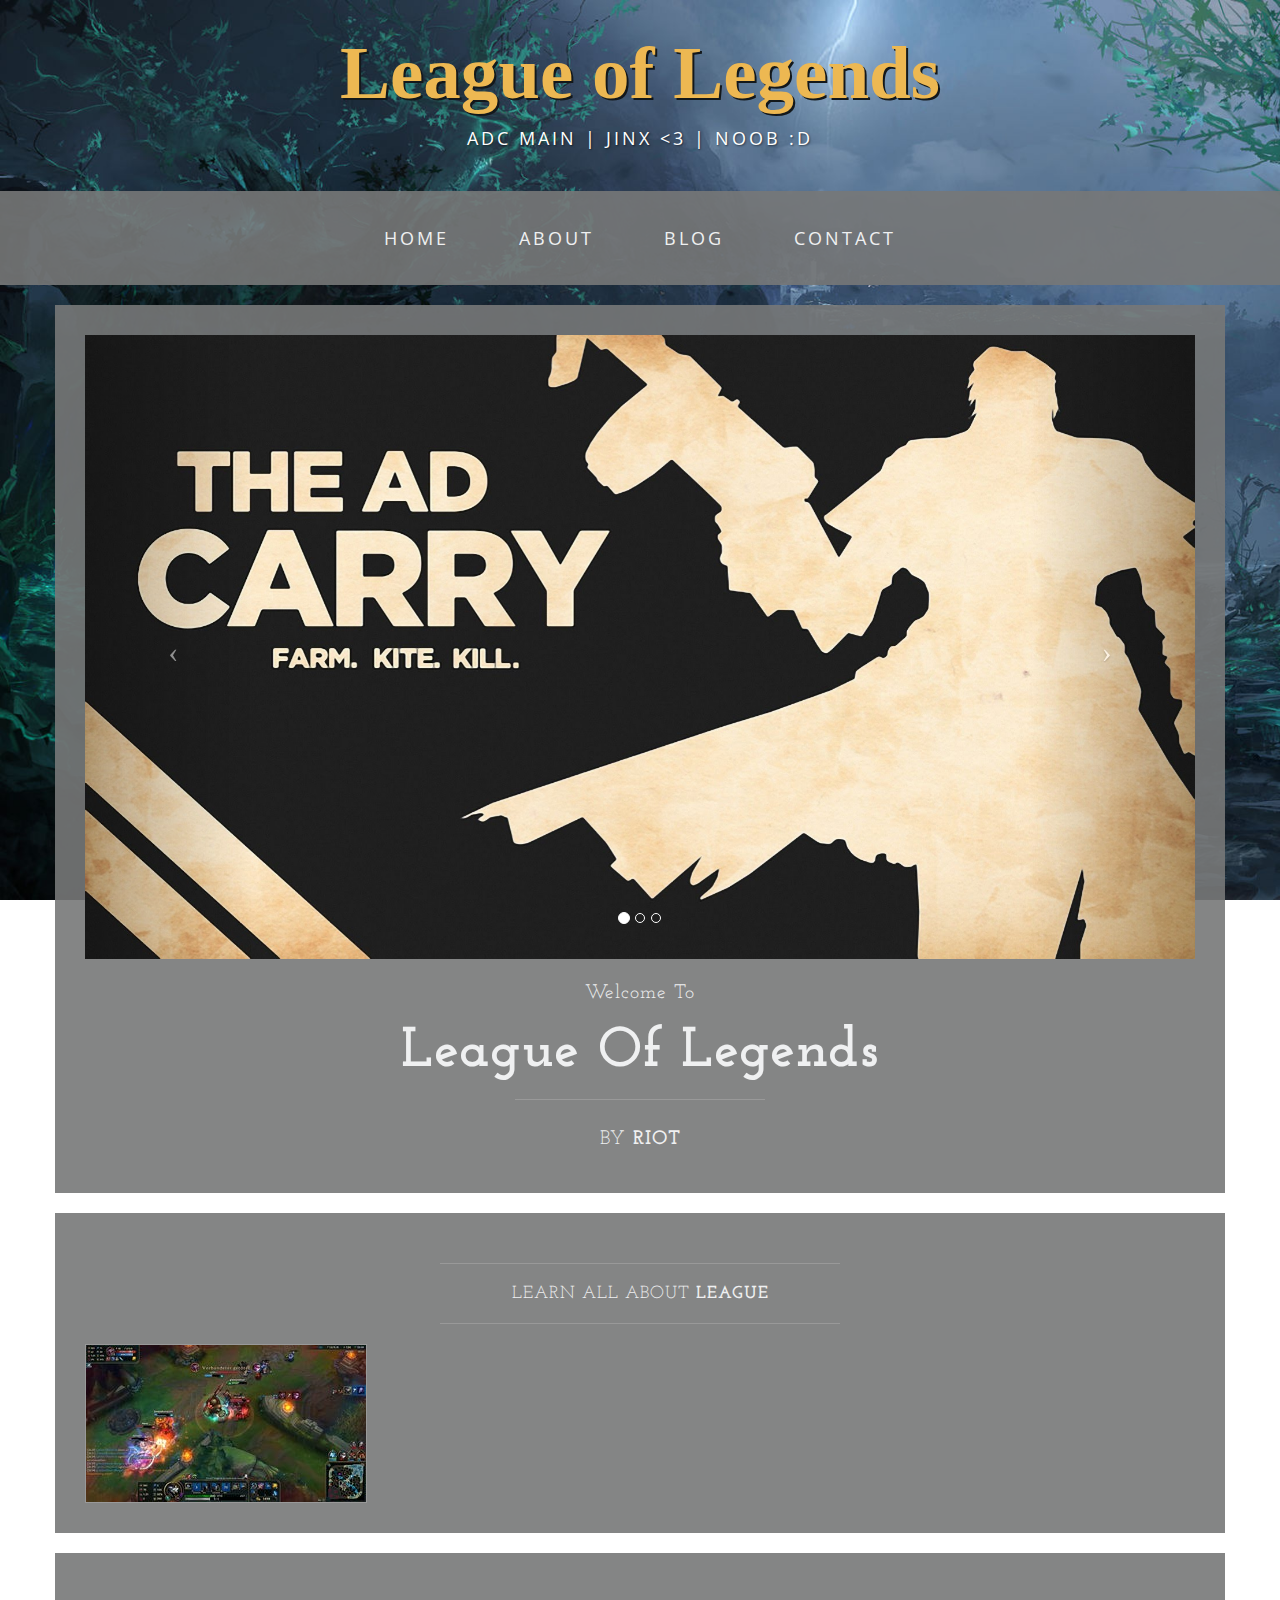
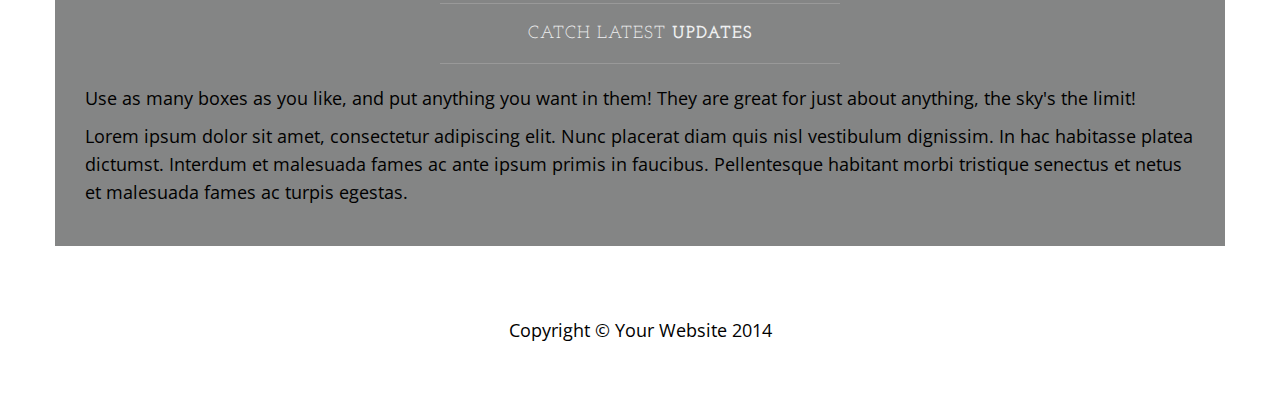
==== index.html @ 9e9809ee "Add files via upload" ====
<!DOCTYPE html>
<html lang="en">

<head>

    <meta charset="utf-8">
    <meta http-equiv="X-UA-Compatible" content="IE=edge">
    <meta name="viewport" content="width=device-width, initial-scale=1">
    <meta name="description" content="">
    <meta name="author" content="">

    <title>League of Legends</title>

    <!-- Bootstrap Core CSS -->
    <link href="css/bootstrap.min.css" rel="stylesheet">

    <!-- Custom CSS -->
    <link href="css/business-casual.css" rel="stylesheet">

    <!-- Fonts -->
    <link href="https://fonts.googleapis.com/css?family=Open+Sans:300italic,400italic,600italic,700italic,800italic,400,300,600,700,800" rel="stylesheet" type="text/css">
    <link href="https://fonts.googleapis.com/css?family=Josefin+Slab:100,300,400,600,700,100italic,300italic,400italic,600italic,700italic" rel="stylesheet" type="text/css">

    <!-- HTML5 Shim and Respond.js IE8 support of HTML5 elements and media queries -->
    <!-- WARNING: Respond.js doesn't work if you view the page via file:// -->
    <!--[if lt IE 9]>
        <script src="https://oss.maxcdn.com/libs/html5shiv/3.7.0/html5shiv.js"></script>
        <script src="https://oss.maxcdn.com/libs/respond.js/1.4.2/respond.min.js"></script>
    <![endif]-->

</head>

<body>
    <style type="text/css">
        @font-face {
            font-family: "FrizQuadrataRegular";
            src: url(Milano.ttf) format("truetype");
        }
        p.customfont { 
            font-family: "FrizQuadrataRegular", Verdana, Tahoma;
        }
    </style>

    <div class="brand" style="font-size:75px ; text-shadow:2px 2px #13181B;font-family: FrizQuadrataRegular ; color:#EDB852">League of Legends</div>
    <div class="address-bar">ADC main | Jinx <3 | noob :D</div>

    <!-- Navigation -->
    <nav class="navbar navbar-default" role="navigation">
        <div class="container">
            <!-- Brand and toggle get grouped for better mobile display -->
            <div class="navbar-header">
                <button type="button" class="navbar-toggle" data-toggle="collapse" data-target="#bs-example-navbar-collapse-1">
                    <span class="sr-only">Toggle navigation</span>
                    <span class="icon-bar"></span>
                    <span class="icon-bar"></span>
                    <span class="icon-bar"></span>
                </button>
                <!-- navbar-brand is hidden on larger screens, but visible when the menu is collapsed -->
                <a class="navbar-brand" href="index.html">Business Casual</a>
            </div>
            <!-- Collect the nav links, forms, and other content for toggling -->
            <div class="collapse navbar-collapse" id="bs-example-navbar-collapse-1">
                <ul class="nav navbar-nav">
                    <li>
                        <a href="index.html" style="color: #eff0f1">Home</a>
                    </li>
                    <li>
                        <a href="about.html" style="color: #eff0f1">About</a>
                    </li>
                    <li>
                        <a href="blog.html" style="color: #eff0f1">Blog</a>
                    </li>
                    <li>
                        <a href="contact.html" style="color: #eff0f1">Contact</a>
                    </li>
                </ul>
            </div>
            <!-- /.navbar-collapse -->
        </div>
        <!-- /.container -->
    </nav>

    <div class="container">

        <div class="row">
            <div class="box">
                <div class="col-lg-12 text-center">
                    <div id="carousel-example-generic" class="carousel slide">
                        <!-- Indicators -->
                        <ol class="carousel-indicators hidden-xs">
                            <li data-target="#carousel-example-generic" data-slide-to="0" class="active"></li>
                            <li data-target="#carousel-example-generic" data-slide-to="1"></li>
                            <li data-target="#carousel-example-generic" data-slide-to="2"></li>
                        </ol>

                        <!-- Wrapper for slides -->
                        <div class="carousel-inner">
                            <div class="item active">
                                <img class="img-responsive img-full" src="img/adc.jpg" alt="">
                            </div>
                            <div class="item">
                                <img class="img-responsive img-full" src="img/adc2.jpg" alt="">
                            </div>
                            <div class="item">
                                <img class="img-responsive img-full" src="img/adc3.png" alt="">
                            </div>
                        </div>

                        <!-- Controls -->
                        <a class="left carousel-control" href="#carousel-example-generic" data-slide="prev">
                            <span class="icon-prev"></span>
                        </a>
                        <a class="right carousel-control" href="#carousel-example-generic" data-slide="next">
                            <span class="icon-next"></span>
                        </a>
                    </div>
                    <h2 class="brand-before">
                        <small>Welcome to</small>
                    </h2>
                    <h1 class="brand-name">League of Legends</h1>
                    <hr class="tagline-divider">
                    <h2>
                        <small>By
                            <strong>Riot</strong>
                        </small>
                    </h2>
                </div>
            </div>
        </div>

        <div class="row">
            <div class="box">
                <div class="col-lg-12">
                    <hr>
                    <h2 class="intro-text text-center">Learn all about
                        <strong>LEAGUE</strong>
                    </h2>
                    <hr>
                    <img class="img-responsive img-border img-left" src="img/idk.jpg" alt="">
                    <hr class="visible-xs">
                    <p></p>
                    <p></p>
                    <p></p>
                </div>
            </div>
        </div>

        <div class="row">
            <div class="box">
                <div class="col-lg-12">
                    <hr>
                    <h2 class="intro-text text-center">Catch latest
                        <strong>Updates</strong>
                    </h2>
                    <hr>
                    <p>Use as many boxes as you like, and put anything you want in them! They are great for just about anything, the sky's the limit!</p>
                    <p>Lorem ipsum dolor sit amet, consectetur adipiscing elit. Nunc placerat diam quis nisl vestibulum dignissim. In hac habitasse platea dictumst. Interdum et malesuada fames ac ante ipsum primis in faucibus. Pellentesque habitant morbi tristique senectus et netus et malesuada fames ac turpis egestas.</p>
                </div>
            </div>
        </div>

    </div>
    <!-- /.container -->

    <footer>
        <div class="container">
            <div class="row">
                <div class="col-lg-12 text-center">
                    <p>Copyright &copy; Your Website 2014</p>
                </div>
            </div>
        </div>
    </footer>

    <!-- jQuery -->
    <script src="js/jquery.js"></script>

    <!-- Bootstrap Core JavaScript -->
    <script src="js/bootstrap.min.js"></script>

    <!-- Script to Activate the Carousel -->
    <script>
    $('.carousel').carousel({
        interval: 5000 //changes the speed
    })
    </script>

</body>

</html>
---- css/business-casual.css ----
/*!
 * Start Bootstrap - Business Casual (http://startbootstrap.com/)
 * Copyright 2013-2016 Start Bootstrap
 * Licensed under MIT (https://github.com/BlackrockDigital/startbootstrap/blob/gh-pages/LICENSE)
 */

body {
    font-family: "Open Sans","Helvetica Neue",Helvetica,Arial,sans-serif;
    background: url('../img/lol.jpg') no-repeat center center fixed;
    -webkit-background-size: cover;
    -moz-background-size: cover;
    background-size: cover;
    -o-background-size: cover;
}

h1,
h2,
h3,
h4,
h5,
h6 {
    text-transform: uppercase;
    font-family: "Josefin Slab","Helvetica Neue",Helvetica,Arial,sans-serif;
    font-weight: 700;
    letter-spacing: 1px;
}

p {
    font-size: 1.25em;
    line-height: 1.6;
    color: #000;
}

hr {
    max-width: 400px;
    border-color: #999999;
}

.brand,
.address-bar {
    display: none;
}

.navbar-brand {
    text-transform: uppercase;
    font-weight: 900;
    letter-spacing: 2px;
}

.navbar-nav {
    text-transform: uppercase;
    font-weight: 400;
    letter-spacing: 3px;
}

.img-full {
    min-width: 100%;
}

.brand-before,
.brand-name {
    text-transform: capitalize;
}

.brand-before {
    margin: 15px 0;
}

.brand-name {
    margin: 0;
    font-size: 4em;
}

.tagline-divider {
    margin: 15px auto 3px;
    max-width: 250px;
    border-color: #999999;
}

.box {
    margin-bottom: 20px;
    padding: 30px 15px;
    background: #fff;
    background: rgba(119,120,120,0.9);
}

.intro-text {
    text-transform: uppercase;
    font-size: 1.25em;
    font-weight: 400;
    letter-spacing: 1px;
}

.img-border {
    float: none;
    margin: 0 auto 0;
    border: #999999 solid 1px;
}

.img-left {
    float: none;
    margin: 0 auto 0;
}

footer {
    background: #fff;
    background: rgba(255,255,255,0.9);
}

footer p {
    margin: 0;
    padding: 50px 0;
}

@media screen and (min-width:768px) {
    .brand {
        display: inherit;
        margin: 0;
        padding: 30px 0 10px;
        text-align: center;
        text-shadow: 1px 1px 2px rgba(0,0,0,0.5);
        font-family: "Josefin Slab","Helvetica Neue",Helvetica,Arial,sans-serif;
        font-size: 5em;
        font-weight: 700;
        line-height: normal;
        color: #fff;
    }

    .top-divider {
        margin-top: 0;
    }

    .img-left {
        float: left;
        margin-right: 25px;
    }

    .address-bar {
        display: inherit;
        margin: 0;
        padding: 0 0 40px;
        text-align: center;
        text-shadow: 1px 1px 2px rgba(0,0,0,0.5);
        text-transform: uppercase;
        font-size: 1.25em;
        font-weight: 400;
        letter-spacing: 3px;
        color: #fff;
    }

    .navbar {
        border-radius: 0;
    }

    .navbar-header {
        display: none;
    }

    .navbar {
        min-height: 0;
    }

    .navbar-default {
        border: none;
        background: #fff;
        background: rgba(119,120,120,0.9);
    }

    .nav>li>a {
        padding: 35px;
    }

    .navbar-nav>li>a {
        line-height: normal;
    }

    .navbar-nav {
        display: table;
        float: none;
        margin: 0 auto;
        table-layout: fixed;
        font-size: 1.25em;
    }
}

@media screen and (min-width:1200px) {
    .box:after {
        content: '';
        display: table;
        clear: both;
    }
}
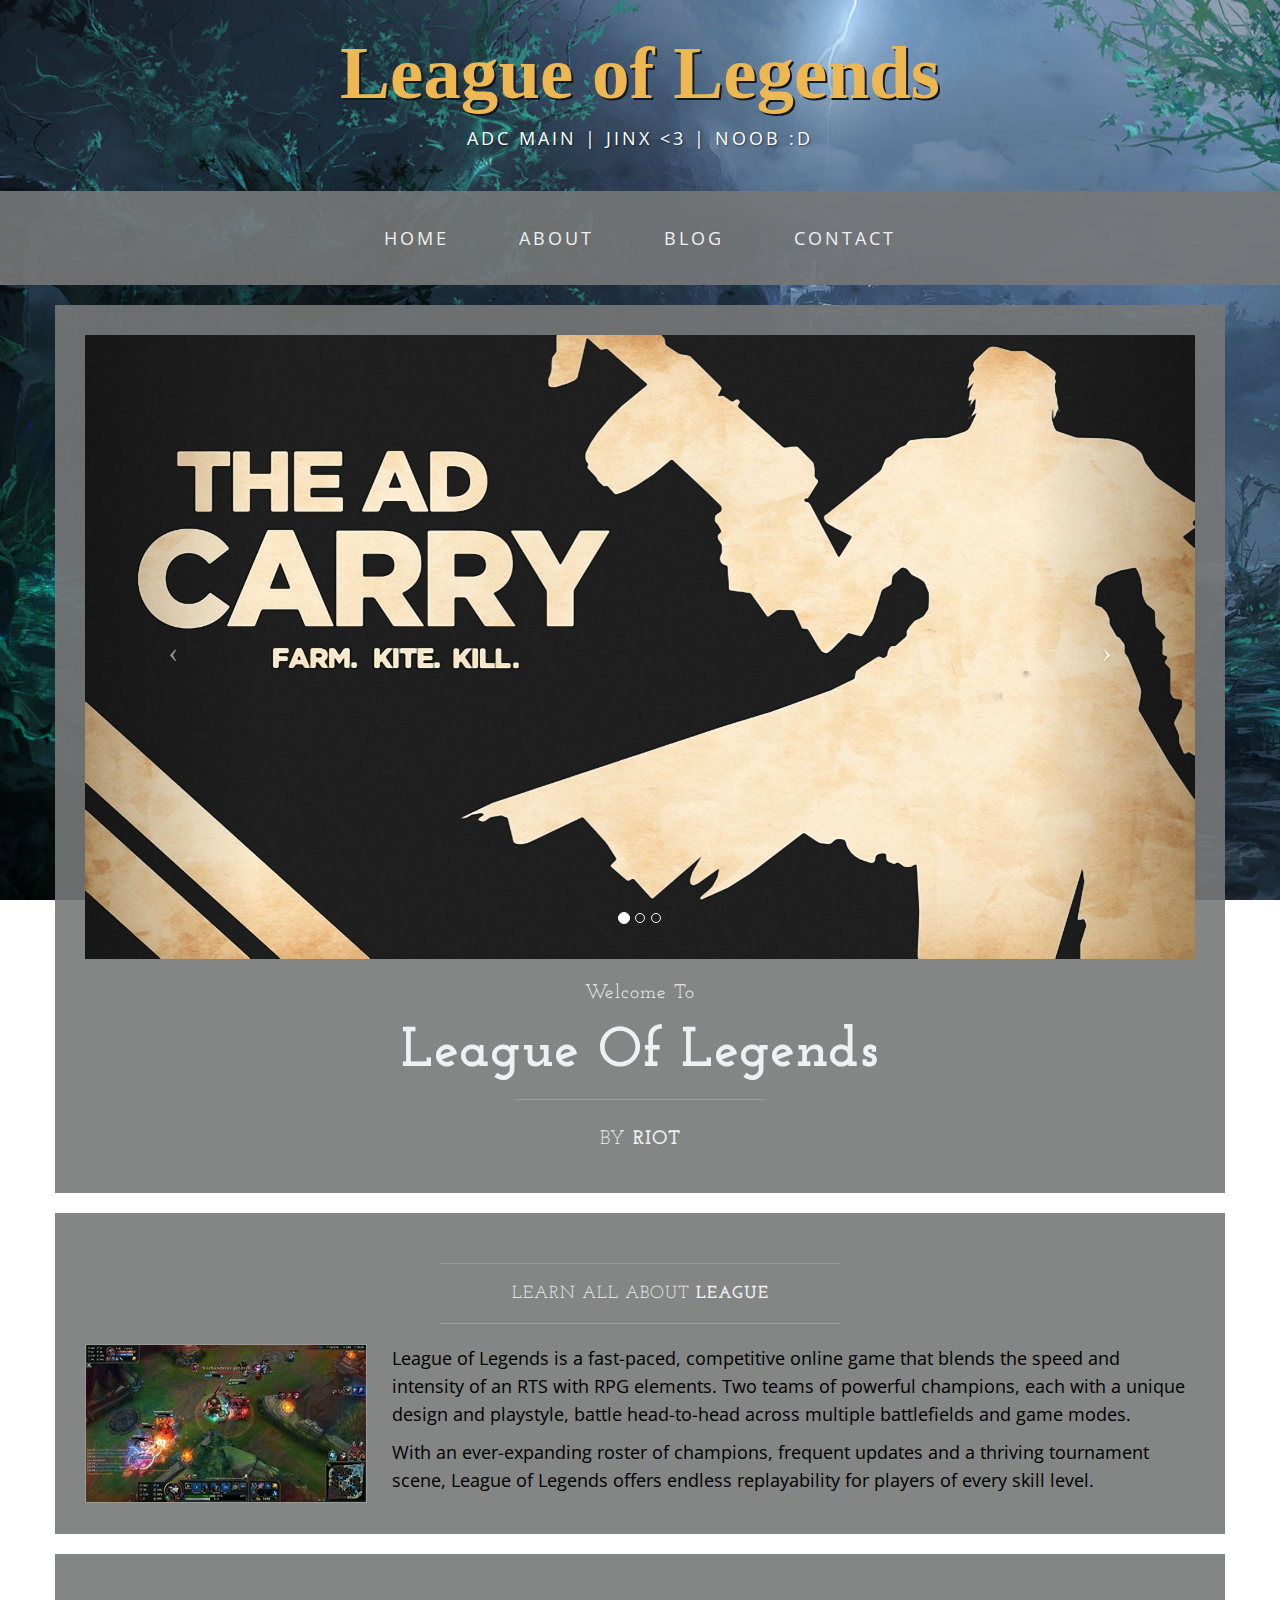
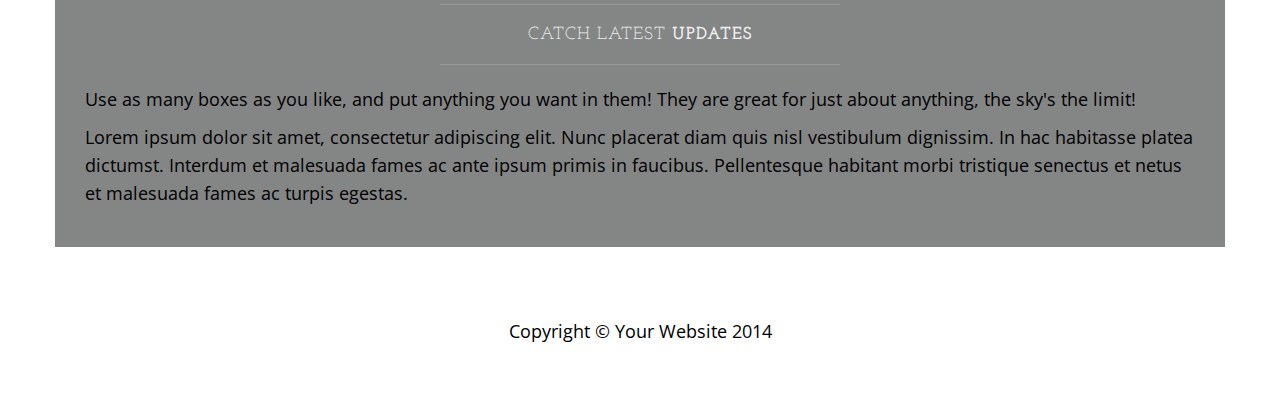
==== commit 398d4db9: "Update index.html" ====
--- a/index.html
+++ b/index.html
@@ -138,8 +138,8 @@
                     <hr>
                     <img class="img-responsive img-border img-left" src="img/idk.jpg" alt="">
                     <hr class="visible-xs">
-                    <p></p>
-                    <p></p>
+                    <p>League of Legends is a fast-paced, competitive online game that blends the speed and intensity of an RTS with RPG elements. Two teams of powerful champions, each with a unique design and playstyle, battle head-to-head across multiple battlefields and game modes.</p>
+                    <p>With an ever-expanding roster of champions, frequent updates and a thriving tournament scene, League of Legends offers endless replayability for players of every skill level.</p>
                     <p></p>
                 </div>
             </div>
